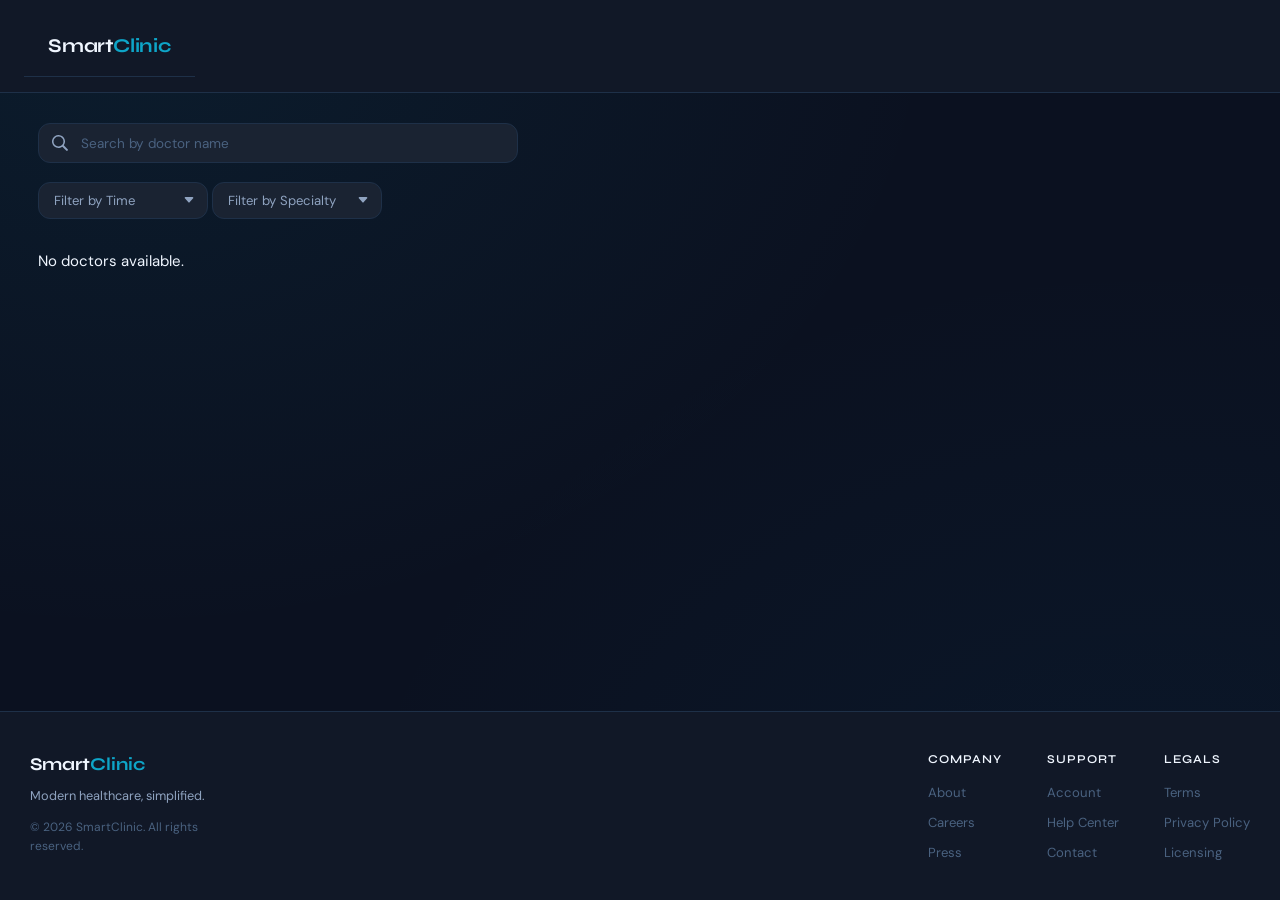
==== src/main/resources/static/pages/patientDashboard.html @ eb6b53b1 "Added Frontend: pages, Javascript files, Styles, added 1 user story to user-stories.md" ====
<!DOCTYPE html>
<html lang="en">
<head>
    <meta charset="UTF-8">
    <meta name="viewport" content="width=device-width, initial-scale=1.0">
    <title>Patient Dashboard</title>
    <link rel="icon" href="../assets/images/logo/logo.png" />

    <link rel="stylesheet" href="../assets/css/style.css" />
    <link rel="stylesheet" href="../assets/css/adminDashboard.css" />
    <link rel="stylesheet" href="../assets/css/patientDashboard.css" />
    <link href="https://fonts.googleapis.com/css2?family=DM+Sans:wght@300;400;500;600&family=Syne:wght@600;700&display=swap" rel="stylesheet">
</head>
<body>

    <div class="container" id="container">
        <div class="wrapper" id="wrapper">

            <div id="header"></div>

            <main class="main-content" id="mainContent">

                <div class="search-section">
                    <input
                        type="text"
                        id="searchBar"
                        placeholder="Search by doctor name"
                    />
                </div>

                <div class="filter-section">
                    <div class="filter-wrapper">
                        <select class="filter-select" id="filterTime">
                            <option value="">Filter by Time</option>
                            <option value="am">AM</option>
                            <option value="pm">PM</option>
                        </select>

                        <select class="filter-select" id="filterSpecialty">
                            <option value="">Filter by Specialty</option>
                            <option value="cardiology">Cardiology</option>
                            <option value="dermatology">Dermatology</option>
                            <option value="neurology">Neurology</option>
                            <option value="pediatrics">Pediatrics</option>
                        </select>
                    </div>
                </div>

                <div id="content"></div>

            </main>

            <div id="footer"></div>

        </div>
    </div>

    <div id="modal" class="modal">
        <div class="modal-content">
            <span class="close" id="closeModal">&times;</span>
            <div id="modal-body"></div>
        </div>
    </div>

    <script src="../js/util.js" defer></script>
    <script src="../js/render.js" defer></script>
    <script src="../js/components/header.js" defer></script>
    <script src="../js/components/footer.js" defer></script>
    <script type="module" src="../js/components/modals.js"></script>
    <script type="module" src="../js/patientDashboard.js" defer></script>
</body>
</html>
---- src/main/resources/static/assets/css/style.css ----
@import url('https://fonts.googleapis.com/css2?family=DM+Sans:wght@300;400;500;600&family=Syne:wght@600;700&display=swap');

:root {
  --bg-base:          #0b1120;
  --bg-surface:       #111827;
  --bg-card:          #1a2332;
  --bg-card-hover:    #1f2d42;
  --bg-actions:       #0d1826;
  --bg-actions-hover: #0a1320;

  --accent:           #0ea5c8;
  --accent-soft:      #0ea5c820;
  --accent-hover:     #38bdf8;

  --success:          #10b981;
  --success-hover:    #059669;
  --danger:           #f43f5e;

  --confirm-bg:       #0f2236;
  --confirm-hover:    #132b42;

  --row-odd:          #111827;
  --row-even:         #14202f;
  --row-hover:        #1a2f45;

  --text-primary:     #f0f6ff;
  --text-secondary:   #8fa3c0;
  --text-muted:       #4a6280;

  --border:           #1e3048;
  --border-focus:     #0ea5c8;

  --radius-sm:        6px;
  --radius-md:        12px;
  --radius-lg:        18px;
  --radius-xl:        24px;

  --shadow-card:      0 4px 24px rgba(0, 0, 0, 0.35);
  --shadow-modal:     0 24px 64px rgba(0, 0, 0, 0.6);
  --shadow-modal-up:  0 -8px 40px rgba(0, 0, 0, 0.5);

  --transition:       all 0.22s cubic-bezier(0.4, 0, 0.2, 1);

  --font-body:        'DM Sans', sans-serif;
  --font-display:     'Syne', sans-serif;
}

*, *::before, *::after {
  margin: 0;
  padding: 0;
  box-sizing: border-box;
}

html, body {
  height: 100%;
  font-family: var(--font-body);
  font-size: 15px;
  background-color: var(--bg-base);
  color: var(--text-primary);
  line-height: 1.6;
  -webkit-font-smoothing: antialiased;
}

#header,
.header {
  display: flex;
  justify-content: space-between;
  align-items: center;
  padding: 15px 24px;
  background-color: var(--bg-surface);
  border-bottom: 1px solid var(--border);
  position: sticky;
  top: 0;
  z-index: 100;
}

.header .logo {
  font-family: var(--font-display);
  font-size: 1.3rem;
  font-weight: 700;
  color: var(--text-primary);
  letter-spacing: -0.01em;
  text-decoration: none;
}

.header .logo span {
  color: var(--accent);
}

.header nav {
  display: flex;
  gap: 15px;
  align-items: center;
}

.header nav a {
  text-decoration: none;
  color: var(--text-secondary);
  font-weight: 500;
  font-size: 0.9rem;
  transition: var(--transition);
}

.header nav a:hover {
  color: var(--accent);
}

#footer .footer,
.footer {
  display: flex;
  justify-content: space-between;
  align-items: flex-start;
  flex-wrap: wrap;
  gap: 2rem;
  padding: 2.5rem 2rem;
  background-color: var(--bg-surface);
  border-top: 1px solid var(--border);
}

.footer-brand {
  display: flex;
  flex-direction: column;
  gap: 0.5rem;
  max-width: 220px;
}

.footer-brand .logo {
  font-family: var(--font-display);
  font-size: 1.2rem;
  font-weight: 700;
  color: var(--text-primary);
}

.footer-brand .logo span {
  color: var(--accent);
}

.footer-tagline {
  font-size: 0.85rem;
  color: var(--text-secondary);
}

.footer-copy {
  font-size: 0.8rem;
  color: var(--text-muted);
  margin-top: 0.25rem;
}

.footer-links {
  display: flex;
  gap: 3rem;
  flex-wrap: wrap;
}

.footer-column {
  display: flex;
  flex-direction: column;
  gap: 0.6rem;
}

.footer-column h4 {
  font-family: var(--font-display);
  font-size: 0.8rem;
  font-weight: 600;
  color: var(--text-primary);
  text-transform: uppercase;
  letter-spacing: 0.08em;
  margin-bottom: 0.25rem;
}

.footer-column a {
  text-decoration: none;
  font-size: 0.875rem;
  color: var(--text-muted);
  transition: var(--transition);
}

.footer-column a:hover {
  color: var(--accent);
}

.button,
.adminBtn {
  display: inline-flex;
  align-items: center;
  justify-content: center;
  gap: 0.5rem;
  padding: 0.65rem 1.4rem;
  font-family: var(--font-body);
  font-size: 0.875rem;
  font-weight: 600;
  border: none;
  border-radius: var(--radius-md);
  cursor: pointer;
  transition: var(--transition);
  letter-spacing: 0.02em;
  text-decoration: none;
  white-space: nowrap;
}

.button {
  background: var(--accent);
  color: #fff;
  box-shadow: 0 4px 14px rgba(14, 165, 200, 0.3);
}

.button:hover {
  background: var(--accent-hover);
  box-shadow: 0 6px 20px rgba(14, 165, 200, 0.45);
  transform: translateY(-1px);
}

.button:active {
  transform: scale(0.97);
  box-shadow: none;
}

.adminBtn {
  background: transparent;
  color: var(--accent);
  border: 1.5px solid var(--accent);
}

.adminBtn:hover {
  background: var(--accent-soft);
  color: var(--accent-hover);
  border-color: var(--accent-hover);
  transform: translateY(-1px);
}

.danger-btn {
  background: transparent;
  color: var(--danger);
  border: 1.5px solid var(--danger);
  display: inline-flex;
  align-items: center;
  padding: 0.5rem 1.2rem;
  border-radius: var(--radius-md);
  font-family: var(--font-body);
  font-size: 0.875rem;
  font-weight: 600;
  cursor: pointer;
  transition: var(--transition);
}

.danger-btn:hover {
  background: rgba(244, 63, 94, 0.1);
  transform: translateY(-1px);
}

.input-field,
.select-dropdown {
  width: 100%;
  padding: 0.7rem 1rem;
  margin: 8px 0;
  background: var(--bg-card);
  border: 1.5px solid var(--border);
  border-radius: var(--radius-sm);
  color: var(--text-primary);
  font-family: var(--font-body);
  font-size: 0.9rem;
  transition: var(--transition);
}

.input-field::placeholder { color: var(--text-muted); }

.input-field:hover,
.select-dropdown:hover {
  border-color: var(--accent);
}

.input-field:focus,
.select-dropdown:focus {
  outline: none;
  border-color: var(--border-focus);
  box-shadow: 0 0 0 3px var(--accent-soft);
  background: var(--bg-card-hover);
}

.checkbox-group {
  display: flex;
  gap: 10px;
  margin: 10px 0;
  align-items: center;
  color: var(--text-secondary);
  font-size: 0.875rem;
}

.checkbox-group input[type="checkbox"] {
  accent-color: var(--accent);
  width: 16px;
  height: 16px;
  cursor: pointer;
}

.modal {
  display: none;
  position: fixed;
  inset: 0;
  z-index: 1000;
  background-color: rgba(7, 12, 22, 0.75);
  backdrop-filter: blur(6px);
  -webkit-backdrop-filter: blur(6px);
  justify-content: center;
  align-items: center;
}

.modal.active {
  display: flex;
  animation: fadeIn 0.2s ease;
}

@keyframes fadeIn {
  from { opacity: 0; }
  to   { opacity: 1; }
}

.modal-content {
  background: var(--bg-surface);
  border: 1px solid var(--border);
  border-radius: var(--radius-lg);
  padding: 2rem;
  width: 90%;
  max-width: 500px;
  position: relative;
  box-shadow: var(--shadow-modal);
  animation: slideUp 0.25s cubic-bezier(0.34, 1.56, 0.64, 1) both;
}

@keyframes slideUp {
  from { opacity: 0; transform: translateY(24px) scale(0.97); }
  to   { opacity: 1; transform: translateY(0) scale(1); }
}

.modal-content h2,
#modal-body h2 {
  font-family: var(--font-display);
  font-size: 1.3rem;
  color: var(--text-primary);
  margin-bottom: 1.5rem;
  padding-bottom: 0.75rem;
  border-bottom: 1px solid var(--border);
}

.modal-content input,
.modal-content select,
.modal-content textarea,
#modal-body input,
#modal-body select,
#modal-body textarea {
  width: 100%;
  padding: 0.7rem 1rem;
  margin-bottom: 1rem;
  background: var(--bg-card);
  border: 1.5px solid var(--border);
  border-radius: var(--radius-sm);
  color: var(--text-primary);
  font-family: var(--font-body);
  font-size: 0.9rem;
  transition: var(--transition);
}

.modal-content input::placeholder,
#modal-body input::placeholder,
.modal-content textarea::placeholder,
#modal-body textarea::placeholder {
  color: var(--text-muted);
}

.modal-content input:focus,
.modal-content select:focus,
.modal-content textarea:focus,
#modal-body input:focus,
#modal-body select:focus,
#modal-body textarea:focus {
  outline: none;
  border-color: var(--border-focus);
  box-shadow: 0 0 0 3px var(--accent-soft);
  background: var(--bg-card-hover);
}

.modal-content label,
#modal-body label {
  display: block;
  font-size: 0.8rem;
  font-weight: 600;
  color: var(--text-secondary);
  margin-bottom: 0.3rem;
  text-transform: uppercase;
  letter-spacing: 0.06em;
}

#closeModal,
.close {
  position: absolute;
  top: 1rem;
  right: 1.25rem;
  background: transparent;
  border: none;
  font-size: 1.4rem;
  color: var(--text-muted);
  cursor: pointer;
  line-height: 1;
  transition: var(--transition);
  z-index: 10;
}

#closeModal:hover,
.close:hover {
  color: var(--danger);
  transform: rotate(90deg);
}

@keyframes fadeUp {
  from { opacity: 0; transform: translateY(16px); }
  to   { opacity: 1; transform: translateY(0); }
}

::-webkit-scrollbar { width: 6px; }
::-webkit-scrollbar-track { background: var(--bg-base); }
::-webkit-scrollbar-thumb { background: var(--border); border-radius: 99px; }
::-webkit-scrollbar-thumb:hover { background: var(--text-muted); }

@media (max-width: 768px) {
  .header,
  .footer { flex-direction: column; gap: 1rem; }

  .footer-links { gap: 1.5rem; }

  #header,
  .header { padding: 12px 16px; }
}
---- src/main/resources/static/assets/css/adminDashboard.css ----
#container {
  min-height: 100%;
  display: flex;
  flex-direction: column;
}

.wrapper {
  display: flex;
  flex-direction: column;
  min-height: 100vh;
  background-image:
    radial-gradient(ellipse at 10% 0%,   #0ea5c814 0%, transparent 50%),
    radial-gradient(ellipse at 90% 100%, #0369a114 0%, transparent 50%);
  background-attachment: fixed;
}

.main-content {
  flex: 1;
  padding: 2rem 2.5rem;
  max-width: 1400px;
  width: 100%;
  margin: 0 auto;
  animation: fadeUp 0.4s ease both;
}

.search-section { margin-bottom: 1.25rem; }

#searchBar {
  width: 100%;
  max-width: 480px;
  padding: 0.7rem 1.1rem 0.7rem 2.8rem;
  background: var(--bg-card);
  border: 1.5px solid var(--border);
  border-radius: var(--radius-md);
  color: var(--text-primary);
  font-family: var(--font-body);
  font-size: 0.9rem;
  transition: var(--transition);
  background-image: url("data:image/svg+xml,%3Csvg xmlns='http://www.w3.org/2000/svg' width='16' height='16' fill='%238fa3c0' viewBox='0 0 16 16'%3E%3Cpath d='M11.742 10.344a6.5 6.5 0 1 0-1.397 1.398l3.85 3.85a1 1 0 0 0 1.415-1.415l-3.868-3.833zm-5.242 1.156a5 5 0 1 1 0-10 5 5 0 0 1 0 10z'/%3E%3C/svg%3E");
  background-repeat: no-repeat;
  background-position: 0.9rem center;
}

#searchBar::placeholder { color: var(--text-muted); }

#searchBar:focus {
  outline: none;
  border-color: var(--border-focus);
  box-shadow: 0 0 0 3px var(--accent-soft);
  background-color: var(--bg-card-hover);
}

.filter-section {
  display: flex;
  gap: 0.75rem;
  flex-wrap: wrap;
  margin-bottom: 2rem;
  align-items: center;
}

.filter-section select,
.filter-select {
  padding: 0.6rem 2.2rem 0.6rem 1rem;
  background: var(--bg-card);
  border: 1.5px solid var(--border);
  border-radius: var(--radius-md);
  color: var(--text-secondary);
  font-family: var(--font-body);
  font-size: 0.875rem;
  cursor: pointer;
  transition: var(--transition);
  appearance: none;
  background-image: url("data:image/svg+xml,%3Csvg xmlns='http://www.w3.org/2000/svg' width='12' height='12' fill='%238fa3c0' viewBox='0 0 16 16'%3E%3Cpath d='M7.247 11.14 2.451 5.658C1.885 5.013 2.345 4 3.204 4h9.592a1 1 0 0 1 .753 1.659l-4.796 5.48a1 1 0 0 1-1.506 0z'/%3E%3C/svg%3E");
  background-repeat: no-repeat;
  background-position: calc(100% - 0.75rem) center;
  min-width: 170px;
}

.filter-section select:hover,
.filter-select:hover { border-color: var(--accent); }

.filter-section select:focus,
.filter-select:focus {
  outline: none;
  border-color: var(--border-focus);
  box-shadow: 0 0 0 3px var(--accent-soft);
  color: var(--text-primary);
}

.filter-section select option,
.filter-select option {
  background: var(--bg-surface);
  color: var(--text-primary);
}

#content {
  display: flex;
  flex-wrap: wrap;
  gap: 1.25rem;
}

.doctor-card {
  background: var(--bg-card);
  border: 1px solid var(--border);
  border-radius: var(--radius-lg);
  width: calc(33.33% - 0.85rem);
  min-width: 260px;
  display: flex;
  flex-direction: column;
  box-shadow: var(--shadow-card);
  transition: var(--transition);
  animation: fadeUp 0.35s ease both;
  position: relative;
  overflow: hidden;
}

.doctor-card::before {
  content: '';
  position: absolute;
  top: 0; left: 0; right: 0;
  height: 3px;
  background: linear-gradient(90deg, var(--accent), var(--accent-hover));
  opacity: 0;
  transition: var(--transition);
}

.doctor-card:hover {
  background: var(--bg-card-hover);
  border-color: var(--accent);
  transform: translateY(-3px);
  box-shadow: 0 8px 32px rgba(14, 165, 200, 0.15);
}

.doctor-card:hover::before { opacity: 1; }

.doctor-info {
  padding: 1.5rem;
  display: flex;
  flex-direction: column;
  gap: 0.5rem;
  flex: 1;
}

.doctor-card h3 {
  font-family: var(--font-display);
  font-size: 1rem;
  color: var(--text-primary);
}

.doctor-card p,
.doctor-email,
.doctor-availability { font-size: 0.85rem; color: var(--text-secondary); }

.specialty-badge {
  display: inline-block;
  padding: 0.2rem 0.75rem;
  background: var(--accent-soft);
  color: var(--accent-hover);
  border-radius: 99px;
  font-size: 0.75rem;
  font-weight: 600;
  letter-spacing: 0.03em;
  width: fit-content;
}

#modal-body {
  background: var(--bg-surface);
  border: 1px solid var(--border);
  border-radius: var(--radius-lg);
  padding: 2.25rem;
  width: 100%;
  max-width: 520px;
  position: relative;
  box-shadow: var(--shadow-modal);
  animation: slideUp 0.25s cubic-bezier(0.34, 1.56, 0.64, 1) both;
}

@keyframes slideUp {
  from { opacity: 0; transform: translateY(24px) scale(0.97); }
  to   { opacity: 1; transform: translateY(0) scale(1); }
}

@media (max-width: 1024px) { .doctor-card { width: calc(50% - 0.65rem); } }

@media (max-width: 768px) {
  .main-content { padding: 1.25rem 1rem; }
  .doctor-card  { width: 100%; }
  .filter-section { flex-direction: column; align-items: stretch; }
  .filter-section select, .filter-select { min-width: unset; width: 100%; }
  #searchBar { max-width: 100%; }
  #modal-body { margin: 1rem; padding: 1.5rem; }
}
---- src/main/resources/static/assets/css/patientDashboard.css ----
.card-actions {
  background-color: var(--bg-actions);
  text-align: center;
  padding: 0.85rem 1.25rem;
  border-top: 1px solid var(--border);
  border-radius: 0 0 var(--radius-lg) var(--radius-lg);
  transition: var(--transition);
}

.card-actions:hover {
  background-color: var(--bg-actions-hover);
}

.card-actions .button,
.card-actions button {
  display: inline-flex;
  align-items: center;
  justify-content: center;
  gap: 0.4rem;
  padding: 0.55rem 1.4rem;
  background: var(--accent);
  color: #fff;
  border: none;
  border-radius: var(--radius-md);
  font-family: var(--font-body);
  font-size: 0.875rem;
  font-weight: 600;
  cursor: pointer;
  box-shadow: 0 4px 14px rgba(14, 165, 200, 0.3);
  transition: var(--transition);
}

.card-actions .button:hover,
.card-actions button:hover {
  background: var(--accent-hover);
  box-shadow: 0 6px 20px rgba(14, 165, 200, 0.45);
  transform: translateY(-1px);
}

.card-actions .button:active,
.card-actions button:active {
  transform: scale(0.97);
  box-shadow: none;
}

.ripple-overlay {
  position: fixed;
  top: 50%;
  left: 50%;
  width: 0;
  height: 0;
  border-radius: 50%;
  background: rgba(14, 165, 200, 0.18);
  transform: translate(-50%, -50%) scale(0);
  pointer-events: none;
  z-index: 9999;
  transition:
    transform 0.6s cubic-bezier(0.22, 1, 0.36, 1),
    opacity   0.6s ease,
    width     0.6s cubic-bezier(0.22, 1, 0.36, 1),
    height    0.6s cubic-bezier(0.22, 1, 0.36, 1);
  opacity: 0;
}

.ripple-overlay.active {
  width: 300vmax;
  height: 300vmax;
  transform: translate(-50%, -50%) scale(1);
  opacity: 1;
}

.ripple-overlay.fade-out {
  opacity: 0;
  transform: translate(-50%, -50%) scale(1.1);
}

.modalApp {
  position: fixed;
  bottom: 0;
  left: 50%;
  transform: translateX(-50%) translateY(100%);
  width: 100%;
  max-width: 560px;
  background-color: var(--bg-surface);
  border: 1px solid var(--border);
  border-bottom: none;
  border-radius: var(--radius-xl) var(--radius-xl) 0 0;
  padding: 2rem 2rem 2.5rem;
  z-index: 1100;
  box-shadow: var(--shadow-modal);
  transition: transform 0.38s cubic-bezier(0.34, 1.56, 0.64, 1);
}

.modalApp.active {
  transform: translateX(-50%) translateY(0);
}

.modalApp::before {
  content: '';
  display: block;
  width: 40px;
  height: 4px;
  background: var(--border);
  border-radius: 99px;
  margin: 0 auto 1.5rem;
}

.modalApp h3 {
  font-family: var(--font-display);
  font-size: 1.15rem;
  color: var(--text-primary);
  margin-bottom: 1.25rem;
  text-align: center;
  padding-bottom: 0.75rem;
  border-bottom: 1px solid var(--border);
}

.modalApp-backdrop {
  position: fixed;
  inset: 0;
  background: rgba(7, 12, 22, 0.65);
  backdrop-filter: blur(4px);
  -webkit-backdrop-filter: blur(4px);
  z-index: 1099;
  opacity: 0;
  pointer-events: none;
  transition: opacity 0.3s ease;
}

.modalApp-backdrop.active {
  opacity: 1;
  pointer-events: all;
}

.modalApp input,
.modalApp select,
.modalApp textarea {
  display: block;
  margin: 0 auto 1rem;
  width: 90%;
  padding: 0.75rem 1rem;
  background: var(--bg-card);
  border: 1.5px solid var(--border);
  border-radius: var(--radius-sm);
  color: var(--text-primary);
  font-family: var(--font-body);
  font-size: 0.9rem;
  transition: var(--transition);
}

.modalApp input::placeholder,
.modalApp textarea::placeholder {
  color: var(--text-muted);
}

.modalApp input:hover,
.modalApp select:hover,
.modalApp textarea:hover {
  border-color: var(--accent);
}

.modalApp input:focus,
.modalApp select:focus,
.modalApp textarea:focus {
  outline: none;
  border-color: var(--border-focus);
  box-shadow: 0 0 0 3px var(--accent-soft);
  background: var(--bg-card-hover);
}

.modalApp select {
  appearance: none;
  background-image: url("data:image/svg+xml,%3Csvg xmlns='http://www.w3.org/2000/svg' width='12' height='12' fill='%238fa3c0' viewBox='0 0 16 16'%3E%3Cpath d='M7.247 11.14 2.451 5.658C1.885 5.013 2.345 4 3.204 4h9.592a1 1 0 0 1 .753 1.659l-4.796 5.48a1 1 0 0 1-1.506 0z'/%3E%3C/svg%3E");
  background-repeat: no-repeat;
  background-position: calc(100% - 1rem) center;
  color-scheme: dark;
}

.modalApp select option {
  background: var(--bg-surface);
  color: var(--text-primary);
}

.modalApp label {
  display: block;
  width: 90%;
  margin: 0 auto 0.3rem;
  font-size: 0.78rem;
  font-weight: 600;
  color: var(--text-secondary);
  text-transform: uppercase;
  letter-spacing: 0.06em;
}

.confirm-btn {
  display: block;
  margin: 1.5rem auto 0;
  width: 90%;
  padding: 0.85rem 1.5rem;
  background-color: var(--confirm-bg);
  color: var(--text-primary);
  border: 1px solid var(--border);
  border-radius: var(--radius-md);
  font-family: var(--font-body);
  font-size: 0.95rem;
  font-weight: 600;
  cursor: pointer;
  letter-spacing: 0.02em;
  transition: var(--transition);
}

.confirm-btn:hover {
  background-color: var(--confirm-hover);
  filter: brightness(1.2);
  border-color: var(--accent);
  box-shadow: 0 4px 16px rgba(14, 165, 200, 0.2);
}

.confirm-btn:active {
  transform: scale(0.98);
  filter: brightness(1);
}

::-webkit-scrollbar { width: 6px; }
::-webkit-scrollbar-track { background: var(--bg-base); }
::-webkit-scrollbar-thumb { background: var(--border); border-radius: 99px; }
::-webkit-scrollbar-thumb:hover { background: var(--text-muted); }

@media (max-width: 768px) {
  .modalApp {
    max-width: 100%;
    padding: 1.5rem 1rem 2rem;
    border-radius: var(--radius-lg) var(--radius-lg) 0 0;
  }

  .modalApp input,
  .modalApp select,
  .modalApp textarea,
  .modalApp label,
  .confirm-btn {
    width: 100%;
  }
}

@media (max-width: 480px) {
  .card-actions { padding: 0.7rem 1rem; }
  .confirm-btn  { font-size: 0.875rem; padding: 0.75rem; }
}
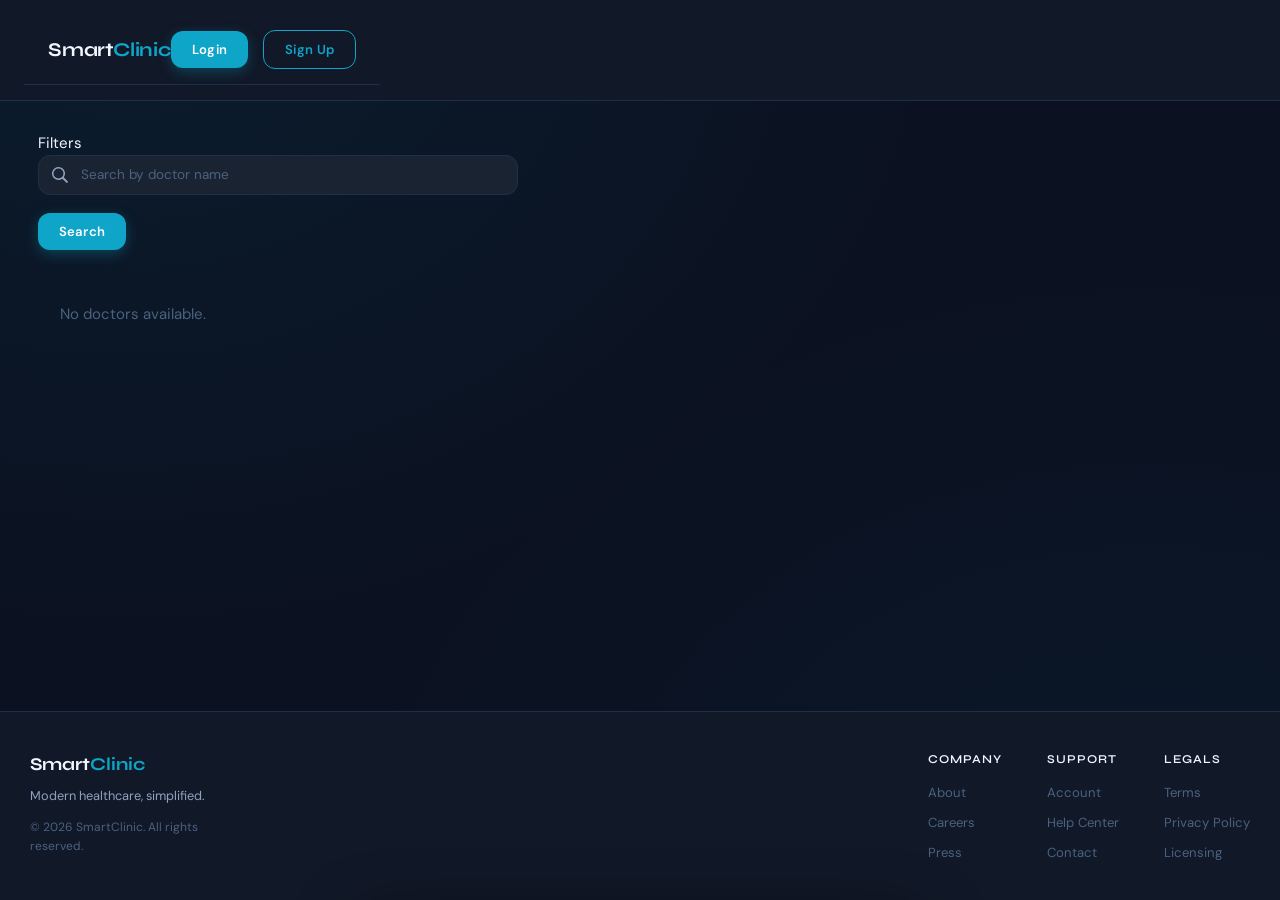
==== commit baa679ed: "Implemented backend logic, adjusted frontend to backend." ====
--- a/src/main/resources/static/pages/patientDashboard.html
+++ b/src/main/resources/static/pages/patientDashboard.html
@@ -4,69 +4,114 @@
     <meta charset="UTF-8">
     <meta name="viewport" content="width=device-width, initial-scale=1.0">
     <title>Patient Dashboard</title>
+
     <link rel="icon" href="../assets/images/logo/logo.png" />
 
     <link rel="stylesheet" href="../assets/css/style.css" />
     <link rel="stylesheet" href="../assets/css/adminDashboard.css" />
     <link rel="stylesheet" href="../assets/css/patientDashboard.css" />
+
     <link href="https://fonts.googleapis.com/css2?family=DM+Sans:wght@300;400;500;600&family=Syne:wght@600;700&display=swap" rel="stylesheet">
 </head>
+
 <body>
 
-    <div class="container" id="container">
-        <div class="wrapper" id="wrapper">
+<div class="container" id="container">
+    <div class="wrapper" id="wrapper">
 
-            <div id="header"></div>
+        <div id="header"></div>
 
-            <main class="main-content" id="mainContent">
+        <main class="main-content" id="mainContent">
+
+            <nav class="tab-nav" id="patientTopbar">
+                <button class="tab-btn" data-tab="doctors" onclick="switchPatientTab(event, 'doctors')">
+                Doctors
+                </button>
+
+                <button class="tab-btn" data-tab="appointments" onclick="switchPatientTab(event, 'appointments')">
+                Appointments
+                </button>
+            </nav>
+
+            <div id="tab-doctors" class="tab-panel active">
+
+                <div class="patient-topbar">
+                    <p class="patient-welcome">
+                        Filters
+                    </p>
+                </div>
 
                 <div class="search-section">
-                    <input
-                        type="text"
-                        id="searchBar"
-                        placeholder="Search by doctor name"
-                    />
+                    <input type="text" id="searchBar" placeholder="Search by doctor name"/>
                 </div>
 
                 <div class="filter-section">
-                    <div class="filter-wrapper">
-                        <select class="filter-select" id="filterTime">
-                            <option value="">Filter by Time</option>
-                            <option value="am">AM</option>
-                            <option value="pm">PM</option>
-                        </select>
-
-                        <select class="filter-select" id="filterSpecialty">
-                            <option value="">Filter by Specialty</option>
-                            <option value="cardiology">Cardiology</option>
-                            <option value="dermatology">Dermatology</option>
-                            <option value="neurology">Neurology</option>
-                            <option value="pediatrics">Pediatrics</option>
-                        </select>
-                    </div>
+                        <button id="doctorSearchBtn" class="button">
+                            Search
+                        </button>
                 </div>
 
                 <div id="content"></div>
+            </div>
 
-            </main>
+            <div id="tab-appointments" class="tab-panel">
 
-            <div id="footer"></div>
+                <div class="filter-section">
+                    <select class="filter-select" id="filterCondition">
+                        <option value="">Filter by Status</option>
+                        <option value="0">Scheduled</option>
+                        <option value="1">Completed</option>
+                        <option value="2">Cancelled</option>
+                    </select>
+                </div>
 
-        </div>
+                <div class="data-table-wrapper">
+                    <table class="data-table">
+                        <thead>
+                        <tr>
+                            <th>Appointment ID</th>
+                            <th>Doctor</th>
+                            <th>Specialty</th>
+                            <th>Date</th>
+                            <th>Time</th>
+                            <th>Status</th>
+                            <th>Actions</th>
+                        </tr>
+                        </thead>
+                        <tbody id="appointmentTableBody"></tbody>
+                    </table>
+                </div>
+
+            </div>
+
+        </main>
+
+        <div id="footer"></div>
+
     </div>
+</div>
 
-    <div id="modal" class="modal">
-        <div class="modal-content">
-            <span class="close" id="closeModal">&times;</span>
-            <div id="modal-body"></div>
-        </div>
+<div id="modal" class="modal">
+    <div class="modal-content">
+        <span class="close" id="closeModal">&times;</span>
+        <div id="modal-body"></div>
     </div>
+</div>
 
-    <script src="../js/util.js" defer></script>
-    <script src="../js/render.js" defer></script>
-    <script src="../js/components/header.js" defer></script>
-    <script src="../js/components/footer.js" defer></script>
-    <script type="module" src="../js/components/modals.js"></script>
-    <script type="module" src="../js/patientDashboard.js" defer></script>
+<div class="modalApp-backdrop" id="modalAppBackdrop"></div>
+<div class="modalApp" id="modalApp">
+    <div id="modalApp-body"></div>
+</div>
+
+<div class="ripple-overlay" id="rippleOverlay"></div>
+
+<script src="../js/util.js" defer></script>
+<script src="../js/render.js" defer></script>
+<script src="../js/components/header.js" defer></script>
+<script src="../js/components/footer.js" defer></script>
+
+<script type="module" src="../js/components/modals.js"></script>
+<script type="module" src="../js/patientDashboard.js" defer></script>
+
 </body>
-</html>+</html>
--- a/src/main/resources/static/assets/css/adminDashboard.css
+++ b/src/main/resources/static/assets/css/adminDashboard.css
@@ -162,6 +162,110 @@
   letter-spacing: 0.03em;
   width: fit-content;
 }
+.tab-panel {
+  display: none;
+}
+
+.tab-panel.active {
+  display: block;
+}
+
+.tab-nav {
+  display: flex;
+  gap: 0.75rem;
+  margin-bottom: 1.5rem;
+  flex-wrap: wrap;
+}
+
+.tab-btn {
+  padding: 0.6rem 1.3rem;
+  font-family: var(--font-body);
+  font-size: 0.85rem;
+  font-weight: 600;
+  border-radius: var(--radius-md);
+  cursor: pointer;
+  border: 1.5px solid var(--accent);
+  background: transparent;
+  color: var(--accent);
+  transition: var(--transition);
+}
+
+.tab-btn:hover {
+  background: var(--accent-soft);
+  color: var(--accent-hover);
+  border-color: var(--accent-hover);
+  transform: translateY(-1px);
+}
+
+.tab-btn.active {
+  background: var(--accent);
+  color: #fff;
+  box-shadow: 0 4px 14px rgba(14, 165, 200, 0.3);
+}
+
+.data-table-wrapper {
+  background: var(--bg-card);
+  border: 1px solid var(--border);
+  border-radius: var(--radius-lg);
+  overflow: hidden;
+  box-shadow: var(--shadow-card);
+}
+
+.data-table {
+  width: 100%;
+  border-collapse: collapse;
+  font-size: 0.9rem;
+}
+
+.data-table thead {
+  background: var(--bg-surface);
+}
+
+.data-table th {
+  text-align: left;
+  padding: 0.9rem 1.2rem;
+  font-family: var(--font-display);
+  font-size: 0.75rem;
+  letter-spacing: 0.08em;
+  text-transform: uppercase;
+  color: var(--text-secondary);
+  border-bottom: 1px solid var(--border);
+}
+
+.data-table td {
+  padding: 0.85rem 1.2rem;
+  color: var(--text-primary);
+  border-bottom: 1px solid var(--border);
+}
+
+.data-table tbody tr:nth-child(odd) {
+  background: var(--row-odd);
+}
+
+.data-table tbody tr:nth-child(even) {
+  background: var(--row-even);
+}
+
+.data-table tbody tr:hover {
+  background: var(--row-hover);
+  transition: var(--transition);
+}
+
+.noPatientRecord {
+  text-align: center;
+  padding: 1.5rem;
+  color: var(--text-muted);
+}
+
+.data-table td:first-child,
+.data-table th:first-child {
+  padding-left: 1.5rem;
+}
+
+.data-table td:last-child,
+.data-table th:last-child {
+  padding-right: 1.5rem;
+}
 
 #modal-body {
   background: var(--bg-surface);
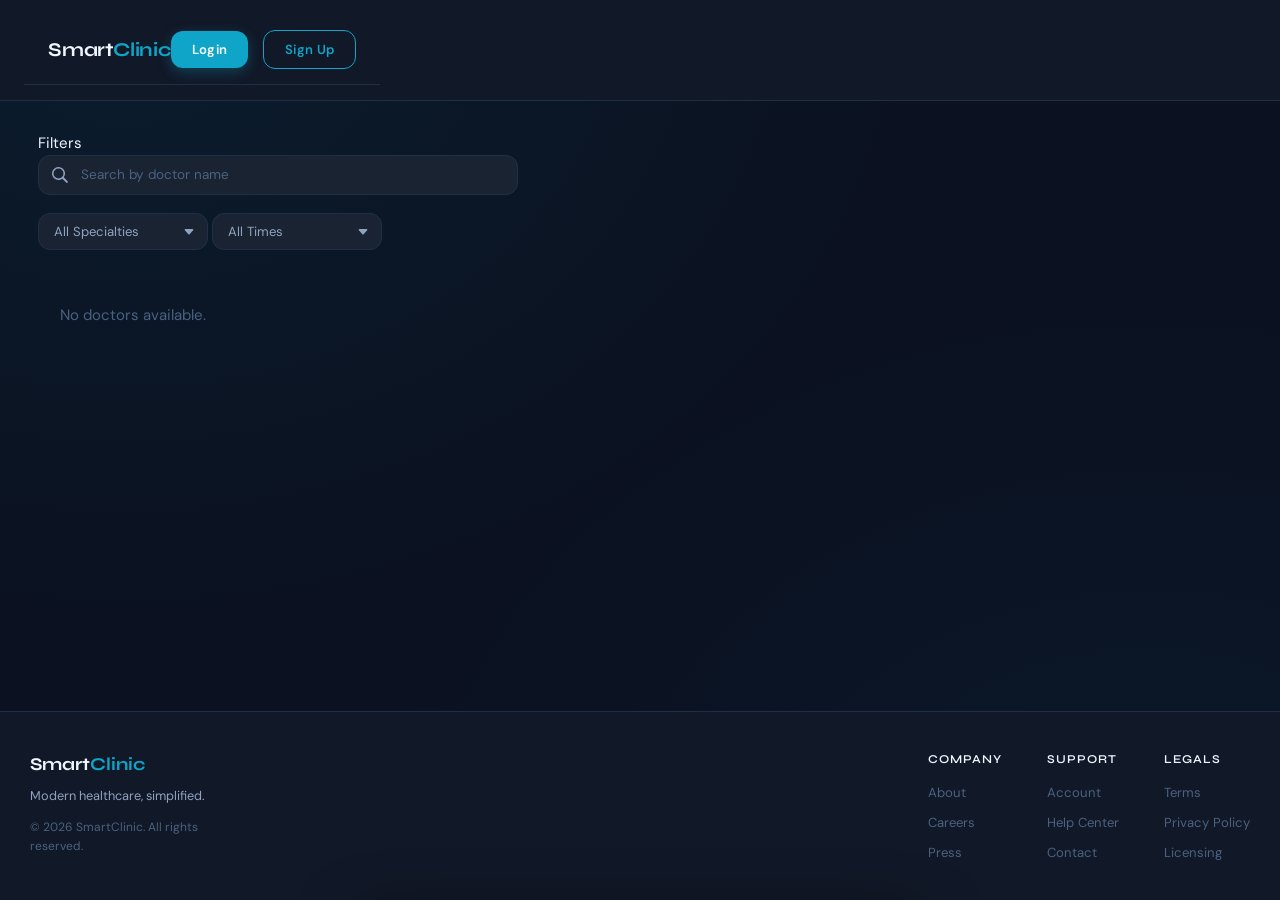
==== commit c7369c26: "Adjusted filters on doctor" ====
--- a/src/main/resources/static/pages/patientDashboard.html
+++ b/src/main/resources/static/pages/patientDashboard.html
@@ -46,11 +46,34 @@
                 </div>
 
                 <div class="filter-section">
-                        <button id="doctorSearchBtn" class="button">
-                            Search
-                        </button>
+                    <div class="filter-wrapper">
+
+                        <select class="filter-select" id="filterSpecialty">
+                            <option value="">All Specialties</option>
+                            <option value="Cardiologist">Cardiologist</option>
+                            <option value="Dermatologist">Dermatologist</option>
+                            <option value="Neurologist">Neurologist</option>
+                            <option value="Pediatrician">Pediatrician</option>
+                            <option value="Orthopedist">Orthopedist</option>
+                            <option value="Dentist">Dentist</option>
+                            <option value="Diagnosist">Diagnosist</option>
+                        </select>
+
+                        <select class="filter-select" id="filterTime">
+                            <option value="">All Times</option>
+                            <option value="09:00">09:00 - 10:00</option>
+                            <option value="10:00">10:00 - 11:00</option>
+                            <option value="11:00">11:00 - 12:00</option>
+                            <option value="14:00">14:00 - 15:00</option>
+                            <option value="15:00">15:00 - 16:00</option>
+                            <option value="16:00">16:00 - 17:00</option>
+                            <option value="17:00">17:00 - 18:00</option>
+                            <option value="18:00">18:00 - 19:00</option>
+                            <option value="19:00">19:00 - 20:00</option>
+                        </select>
+
+                    </div>
                 </div>
-
                 <div id="content"></div>
             </div>
 
